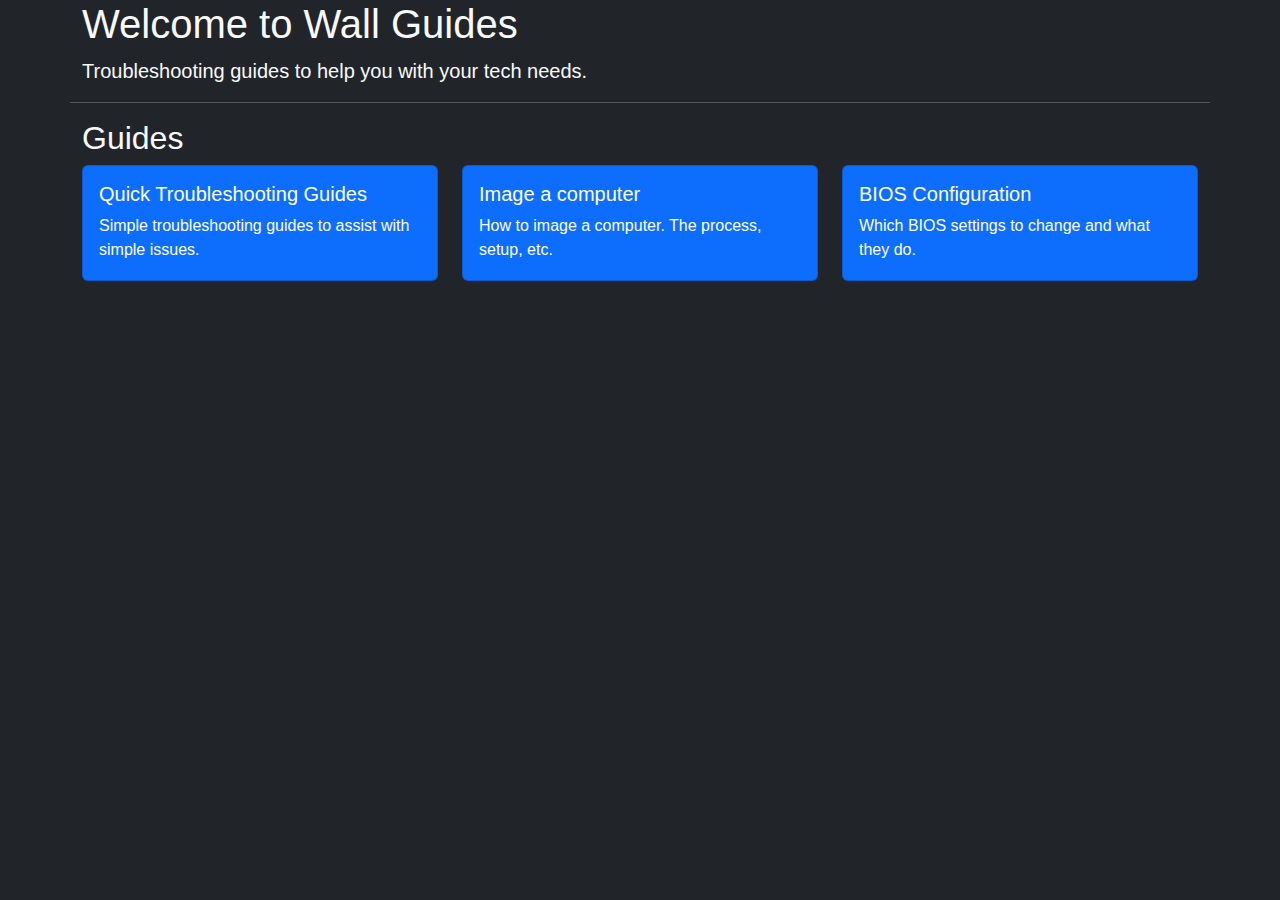
==== index.html @ 46e42ca9 "Imaging Computers section" ====
<!DOCTYPE html>
<html lang="en">
<head>
    <meta charset="UTF-8">
    <meta name="viewport" content="width=device-width, initial-scale=1.0">
    <title>Wall Guides</title>
    <!-- Bootstrap CSS -->
    <link rel="stylesheet" href="https://cdn.jsdelivr.net/npm/bootstrap@5.3.0/dist/css/bootstrap.min.css">
    <link rel="stylesheet" href="./styles/global.css">
</head>
<body class="bg-dark text-light">
    <div class="container">
        <section class="hero">
            <div class="row">
                <h1>Welcome to Wall Guides</h1>
                <p class="lead">Troubleshooting guides to help you with your tech needs.</p>
                <hr>
            </div>
        </section>

        <section class="guides">
            <h2>Guides</h2>
            <div class="row">
                <div class="col-lg-4">
                    <div class="card text-bg-primary">
                        <a href="./guides/quick-troubleshooting.html">
                            <div class="card-body">
                                <h5 class="card-title">Quick Troubleshooting Guides</h5>
                                <p class="card-text">Simple troubleshooting guides to assist with simple issues.</p>
                            </div>
                        </a>
                    </div>
                </div>

                <div class="col-lg-4">
                    <div class="card text-bg-primary">
                        <a href="./guides/imaging-a-device.html">
                            <div class="card-body">
                                <h5 class="card-title">Image a computer</h5>
                                <p class="card-text">How to image a computer. The process, setup, etc.</p>
                            </div>
                        </a>
                        
                    </div>
                </div>

                <div class="col-lg-4">
                    <div class="card text-bg-primary">
                        <a href="#">
                            <div class="card-body">
                                <h5 class="card-title">BIOS Configuration</h5>
                                <p class="card-text">Which BIOS settings to change and what they do.</p>
                            </div>
                        </a>
                    </div>
                </div>
            </div>
        </section>
    </div>

    <!-- Bootstrap JS -->
    <script src="https://cdn.jsdelivr.net/npm/bootstrap@5.3.0/dist/js/bootstrap.bundle.min.js"></script>
    <script src="./scripts/global.js"></script>
</body>
</html>
---- styles/global.css ----
@import url("https://cdn.jsdelivr.net/npm/bootstrap-icons@1.11.1/font/bootstrap-icons.css");

body {
    font-family:Arial, Helvetica, sans-serif;
}

@media (min-width: 992px) {
    .card {
        min-height: 116px;
    }
}

@media (max-width: 992px) {
    .card {
        /* max-height: 85px; */
        margin-bottom: 10px;
    }
}

/* .card {
    min-height: 116px;
} */

.card:hover, a {
    text-decoration: none;
    color: white;
}

.text-bg-primary:hover {
    background-color: rgb(4, 72, 175) !important;
}

.bottom-left {
    position: fixed;
    bottom: 15px;
    left: 15px;
}

.bottom-right {
    position: fixed;
    bottom: 15px;
    right: 15px;
}
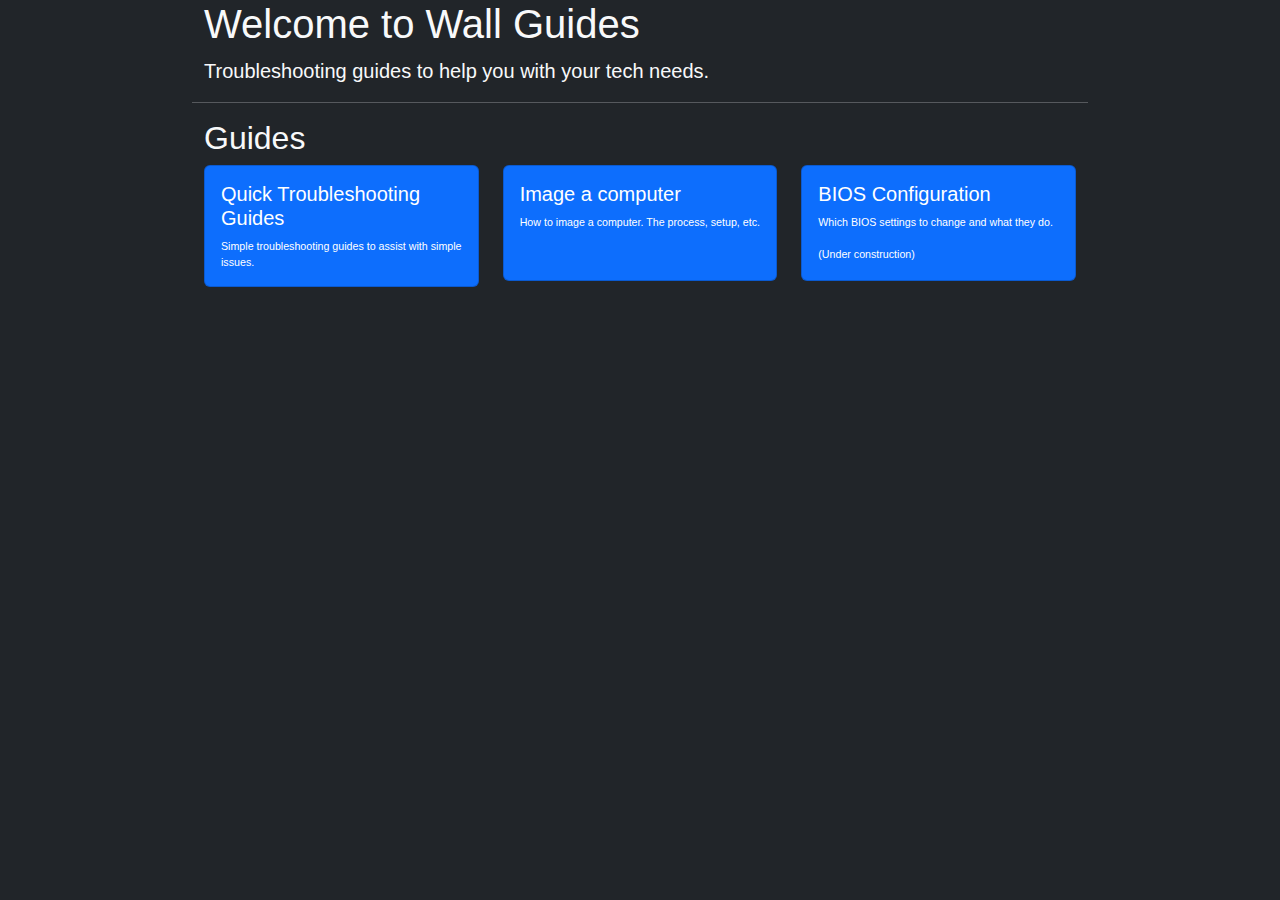
==== commit 561e690c: "More CSS edits" ====
--- a/index.html
+++ b/index.html
@@ -7,6 +7,14 @@
     <!-- Bootstrap CSS -->
     <link rel="stylesheet" href="https://cdn.jsdelivr.net/npm/bootstrap@5.3.0/dist/css/bootstrap.min.css">
     <link rel="stylesheet" href="./styles/global.css">
+
+    <style>
+        /* @media (max-width: 992px) {
+            .card-override  {
+                max-height: 50px !important;
+            }
+        } */
+    </style>
 </head>
 <body class="bg-dark text-light">
     <div class="container">
@@ -50,6 +58,7 @@
                             <div class="card-body">
                                 <h5 class="card-title">BIOS Configuration</h5>
                                 <p class="card-text">Which BIOS settings to change and what they do.</p>
+                                <p class="card-text">(Under construction)</p>
                             </div>
                         </a>
                     </div>
--- a/styles/global.css
+++ b/styles/global.css
@@ -1,9 +1,35 @@
 @import url("https://cdn.jsdelivr.net/npm/bootstrap-icons@1.11.1/font/bootstrap-icons.css");
 
 body {
-    font-family:Arial, Helvetica, sans-serif;
+    font-family: Arial, Helvetica, sans-serif;
+    margin-left: 15%;
+    margin-right: 15%;
 }
 
+@media (max-width: 3273px) {
+    body {
+        font-size: 8pt;
+    }
+
+    .lil-p {
+        font-size: 4pt;
+    }
+}
+
+@media (min-width: 1733px) {
+    body {
+        font-size: 14pt;
+    }
+    
+    .lil-p {
+        font-size: 7pt;
+    }
+}
+
+
+
+
+/* Cards */
 @media (min-width: 992px) {
     .card {
         min-height: 116px;
@@ -15,11 +41,11 @@
         /* max-height: 85px; */
         margin-bottom: 10px;
     }
+
+    body {
+        font-size: 8pt;
+    }
 }
-
-/* .card {
-    min-height: 116px;
-} */
 
 .card:hover, a {
     text-decoration: none;
@@ -40,4 +66,13 @@
     position: fixed;
     bottom: 15px;
     right: 15px;
+}
+
+/* .lil-p {
+    font-size: 7pt;
+} */
+
+.click-here {
+    color: skyblue;
+    text-decoration: underline;
 }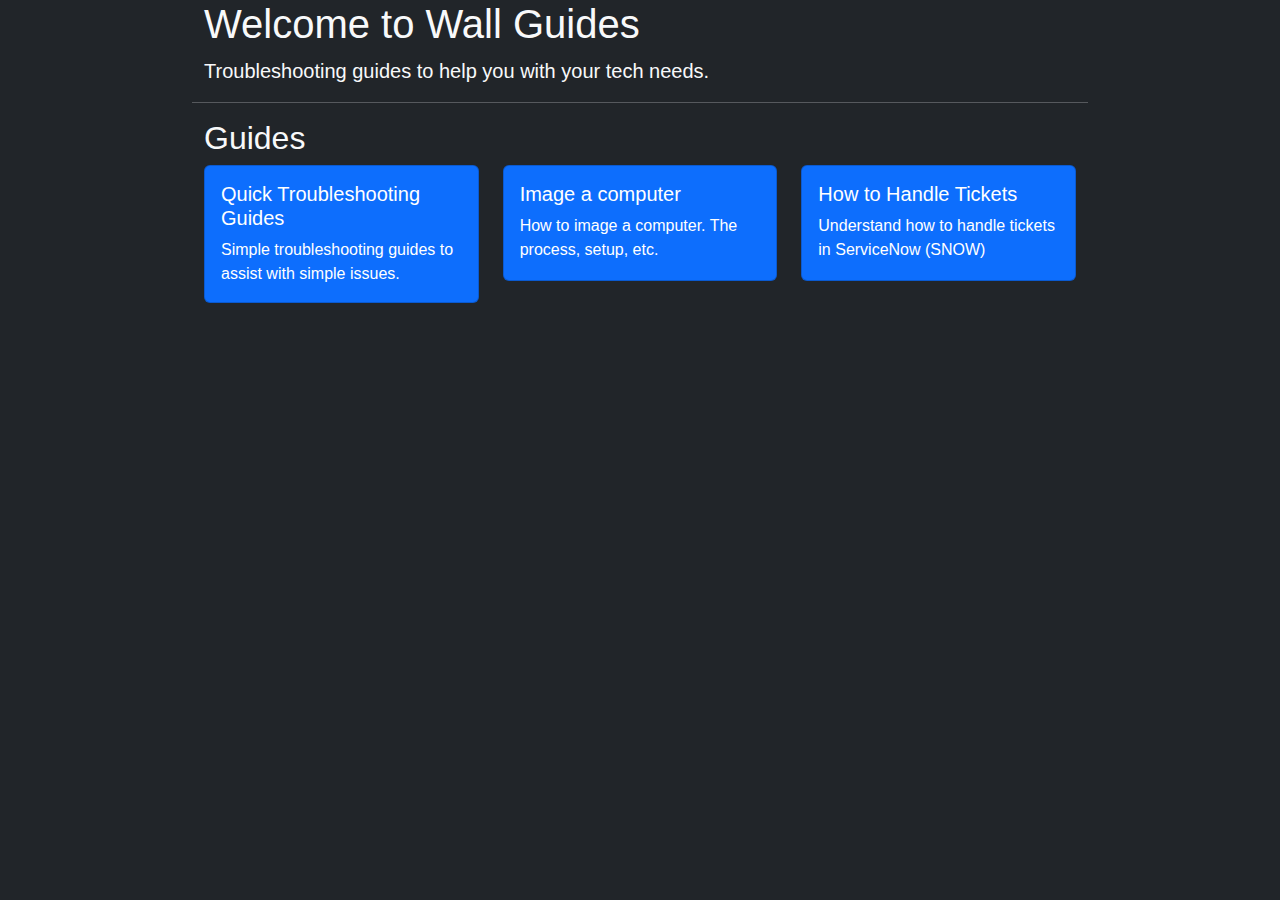
==== commit 1ebb5538: "Even more CSS editing." ====
--- a/index.html
+++ b/index.html
@@ -54,11 +54,10 @@
 
                 <div class="col-lg-4">
                     <div class="card text-bg-primary">
-                        <a href="#">
+                        <a href="/guides/handling-tickets.html">
                             <div class="card-body">
-                                <h5 class="card-title">BIOS Configuration</h5>
-                                <p class="card-text">Which BIOS settings to change and what they do.</p>
-                                <p class="card-text">(Under construction)</p>
+                                <h5 class="card-title">How to Handle Tickets</h5>
+                                <p class="card-text">Understand how to handle tickets in ServiceNow (SNOW)</p>
                             </div>
                         </a>
                     </div>
--- a/styles/global.css
+++ b/styles/global.css
@@ -6,45 +6,10 @@
     margin-right: 15%;
 }
 
-@media (max-width: 3273px) {
-    body {
-        font-size: 8pt;
-    }
-
-    .lil-p {
-        font-size: 4pt;
-    }
-}
-
-@media (min-width: 1733px) {
-    body {
-        font-size: 14pt;
-    }
-    
-    .lil-p {
-        font-size: 7pt;
-    }
-}
-
-
-
-
 /* Cards */
-@media (min-width: 992px) {
-    .card {
-        min-height: 116px;
-    }
-}
-
-@media (max-width: 992px) {
-    .card {
-        /* max-height: 85px; */
-        margin-bottom: 10px;
-    }
-
-    body {
-        font-size: 8pt;
-    }
+.card {
+    min-height: 116px;
+    margin-bottom: 1rem;
 }
 
 .card:hover, a {
@@ -68,9 +33,9 @@
     right: 15px;
 }
 
-/* .lil-p {
+.lil-p {
     font-size: 7pt;
-} */
+}
 
 .click-here {
     color: skyblue;
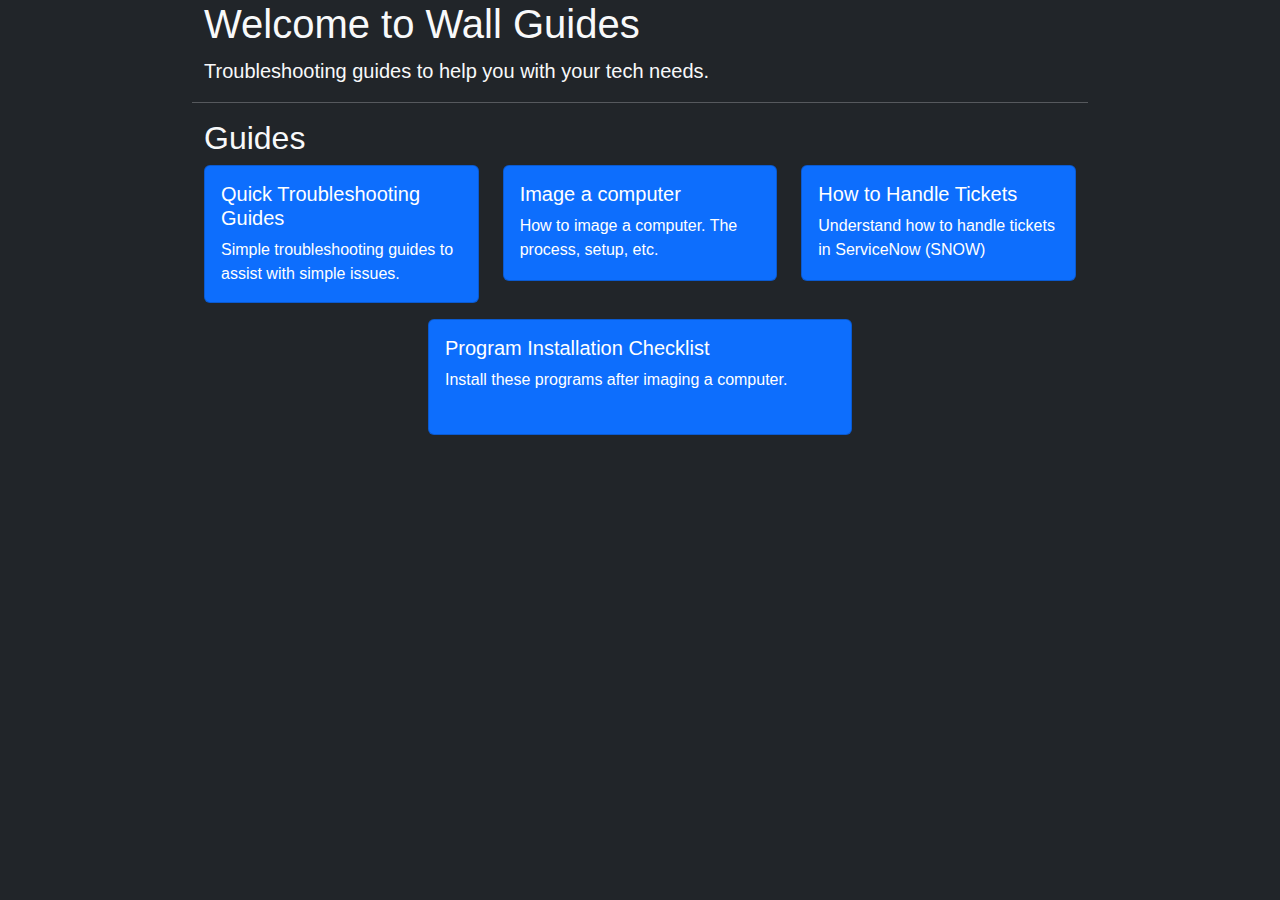
==== commit adcf7f07: "Completing multiple pages." ====
--- a/index.html
+++ b/index.html
@@ -63,6 +63,29 @@
                     </div>
                 </div>
             </div>
+
+            <div class="row">
+                <div class="col-lg-3">
+
+
+                </div>
+
+                <div class="col-lg-6">
+                    <div class="card text-bg-primary">
+                        <a href="/guides/pre-deployment-checklist.html">
+                            <div class="card-body">
+                                <h5 class="card-title">Program Installation Checklist</h5>
+                                <p class="card-text">Install these programs after imaging a computer.</p>
+                            </div>
+                        </a>
+                    </div>
+                </div>
+
+
+                <div class="col-lg-3">
+                    
+                </div>
+            </div>
         </section>
     </div>
 
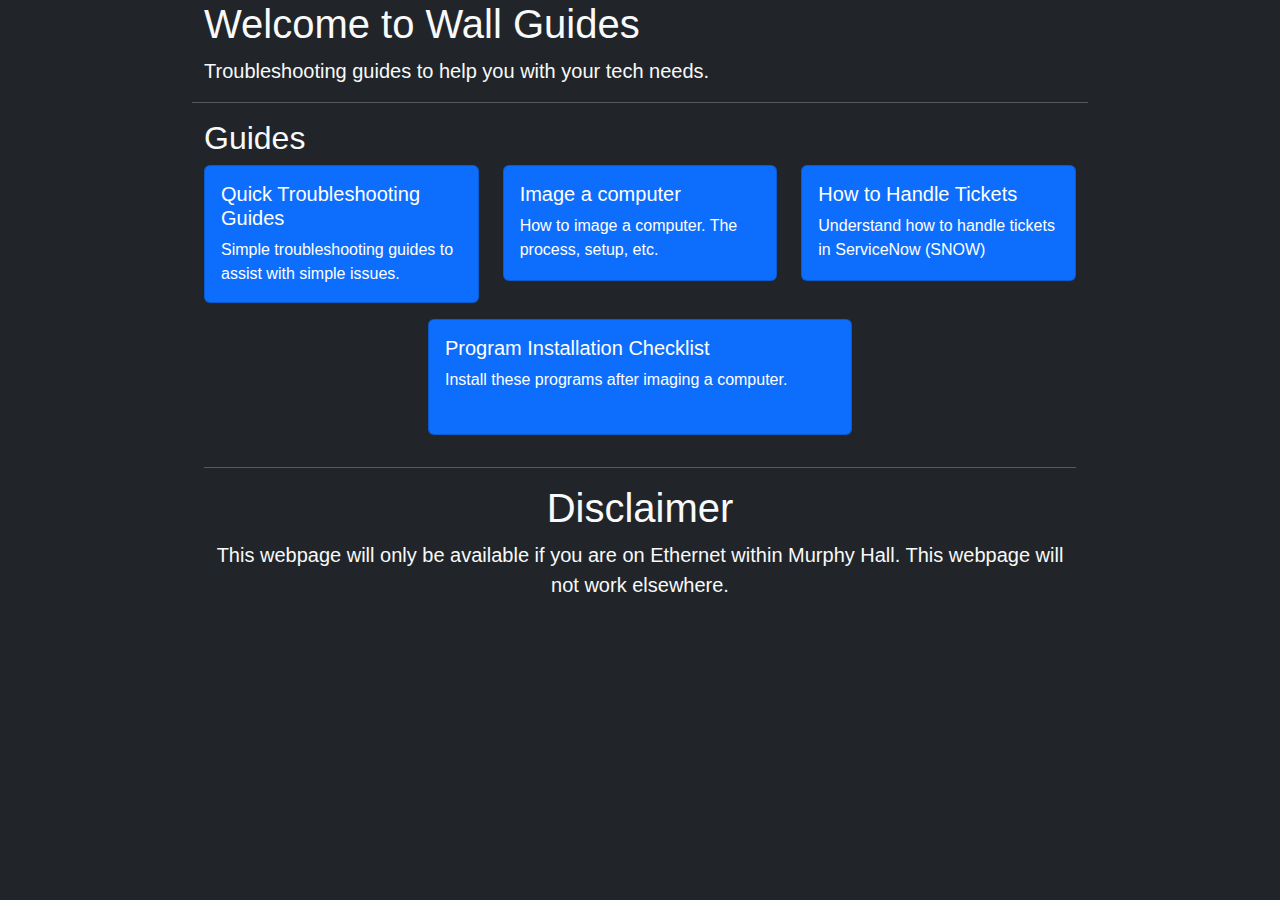
==== commit 3cbd047b: "Added a disclaimer on the homepage" ====
--- a/index.html
+++ b/index.html
@@ -54,7 +54,7 @@
 
                 <div class="col-lg-4">
                     <div class="card text-bg-primary">
-                        <a href="/guides/handling-tickets.html">
+                        <a href="./guides/handling-tickets.html">
                             <div class="card-body">
                                 <h5 class="card-title">How to Handle Tickets</h5>
                                 <p class="card-text">Understand how to handle tickets in ServiceNow (SNOW)</p>
@@ -72,7 +72,7 @@
 
                 <div class="col-lg-6">
                     <div class="card text-bg-primary">
-                        <a href="/guides/pre-deployment-checklist.html">
+                        <a href="./guides/program-installation-checklist.html">
                             <div class="card-body">
                                 <h5 class="card-title">Program Installation Checklist</h5>
                                 <p class="card-text">Install these programs after imaging a computer.</p>
@@ -87,6 +87,14 @@
                 </div>
             </div>
         </section>
+
+        <section class="text-center" id="disclaimer">
+            <hr>
+            <h1>Disclaimer</h1>
+            <p class="lead">
+                This webpage will only be available if you are on Ethernet within Murphy Hall. This webpage will not work elsewhere.
+            </p>
+        </section>
     </div>
 
     <!-- Bootstrap JS -->
